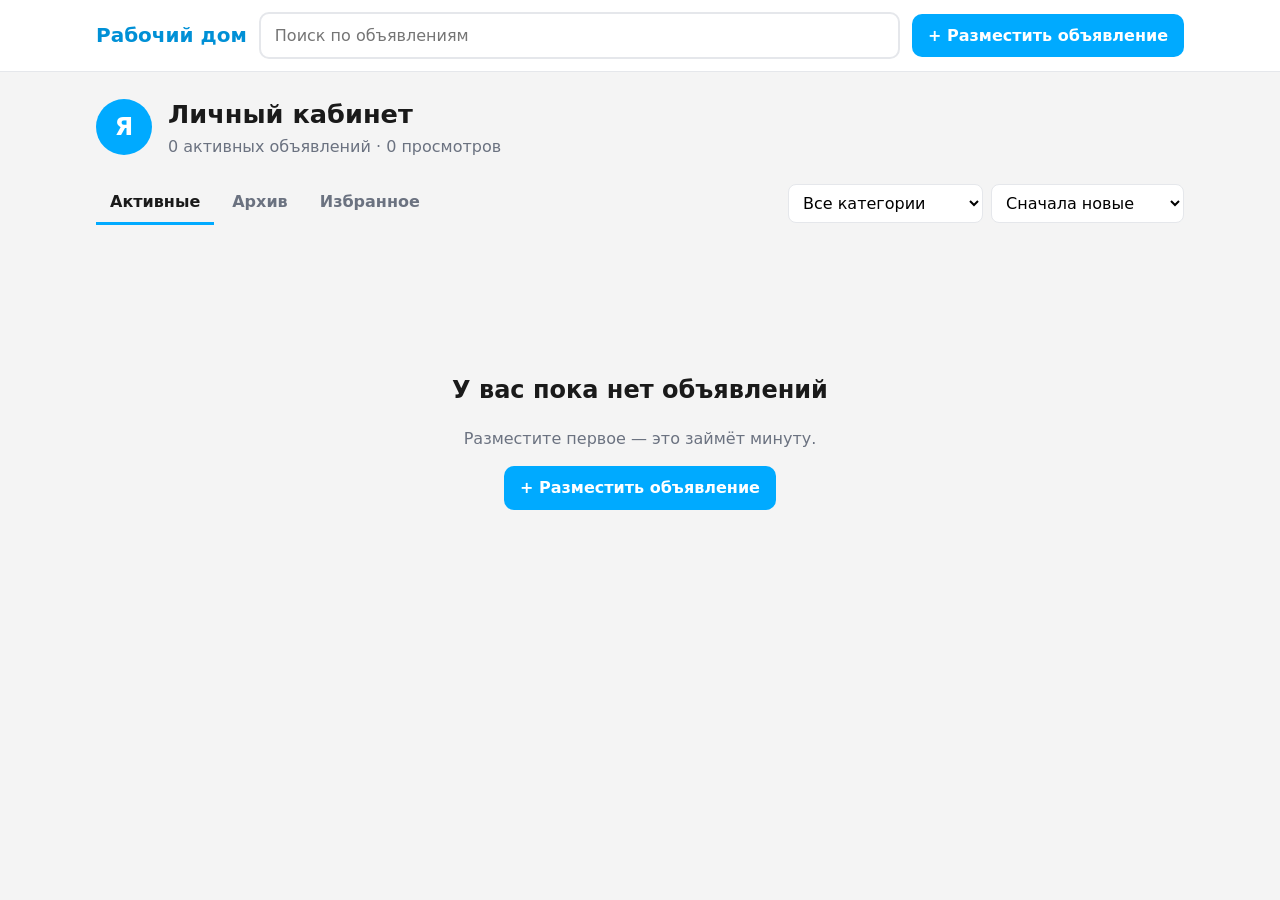
==== cabinet/index.html @ 33542933 "Add personal cabinet prototype with Avito-style listings Co-Authored-By: Claude Sonnet 5.5 <noreply@" ====
<!DOCTYPE html>
<html lang="ru">
<head>
  <meta charset="UTF-8">
  <meta name="viewport" content="width=device-width, initial-scale=1.0">
  <title>Личный кабинет — Рабочий дом</title>
  <link rel="stylesheet" href="cabinet.css">
</head>
<body>
  <header class="topbar">
    <div class="wrap topbar__in">
      <a class="brand" href="./">Рабочий&nbsp;дом</a>
      <input id="search" class="search" type="search" placeholder="Поиск по объявлениям" aria-label="Поиск">
      <button id="btn-new" class="btn btn--primary" type="button">+ Разместить объявление</button>
    </div>
  </header>

  <main class="wrap">
    <section class="profile" aria-label="Профиль">
      <div class="avatar" aria-hidden="true">Я</div>
      <div>
        <h1>Личный кабинет</h1>
        <p class="muted" id="stats"></p>
      </div>
    </section>

    <div class="toolbar">
      <nav class="tabs" role="tablist" aria-label="Разделы">
        <button role="tab" data-tab="active" aria-selected="true">Активные <span class="count" data-count="active"></span></button>
        <button role="tab" data-tab="archive" aria-selected="false">Архив <span class="count" data-count="archive"></span></button>
        <button role="tab" data-tab="fav" aria-selected="false">Избранное <span class="count" data-count="fav"></span></button>
      </nav>
      <div class="filters">
        <select id="f-cat" aria-label="Категория"></select>
        <select id="f-sort" aria-label="Сортировка">
          <option value="new">Сначала новые</option>
          <option value="cheap">Сначала дешевле</option>
          <option value="rich">Сначала дороже</option>
          <option value="views">По просмотрам</option>
        </select>
      </div>
    </div>

    <section id="grid" class="grid" aria-live="polite"></section>
    <div id="empty" class="empty" hidden></div>
  </main>

  <!-- Форма объявления -->
  <dialog id="dlg-form">
    <form id="form" method="dialog" novalidate>
      <header class="dlg__head">
        <h2 id="form-title">Новое объявление</h2>
        <button type="button" class="icon" data-close aria-label="Закрыть">×</button>
      </header>
      <label>Заголовок*
        <input name="title" maxlength="80" required placeholder="Например: Требуется бригада плиточников">
      </label>
      <div class="row">
        <label>Категория*
          <select name="category" required></select>
        </label>
        <label>Цена / оплата, ₽
          <input name="price" type="number" min="0" step="1" placeholder="0 — договорная">
        </label>
      </div>
      <div class="row">
        <label>Город*
          <input name="city" maxlength="60" required placeholder="Москва">
        </label>
        <label>Телефон*
          <input name="phone" type="tel" maxlength="20" required placeholder="+7 900 000-00-00">
        </label>
      </div>
      <label>Описание*
        <textarea name="description" rows="5" maxlength="3000" required placeholder="Условия, обязанности, требования…"></textarea>
      </label>
      <div>
        <span class="label">Фото (до 5)</span>
        <div id="photos" class="photos"></div>
        <input id="photo-input" type="file" accept="image/*" multiple hidden>
      </div>
      <p id="form-error" class="error" role="alert" hidden></p>
      <footer class="dlg__foot">
        <button type="button" class="btn" data-close>Отмена</button>
        <button type="submit" class="btn btn--primary">Опубликовать</button>
      </footer>
    </form>
  </dialog>

  <!-- Просмотр объявления -->
  <dialog id="dlg-view">
    <div id="view"></div>
  </dialog>

  <script src="cabinet.js"></script>
</body>
</html>
---- cabinet/cabinet.css ----
:root {
  --bg: #f4f4f4;
  --card: #fff;
  --text: #1a1a1a;
  --muted: #6b7280;
  --line: #e5e7eb;
  --brand: #0af;
  --brand-dark: #0090d6;
  --accent: #965eeb;
  --danger: #e5484d;
  --radius: 12px;
}
* { box-sizing: border-box; }
body {
  margin: 0;
  font: 16px/1.45 system-ui, -apple-system, "Segoe UI", Roboto, Arial, sans-serif;
  color: var(--text);
  background: var(--bg);
}
.wrap { max-width: 1120px; margin: 0 auto; padding: 0 16px; }
.muted { color: var(--muted); }

/* Шапка */
.topbar { background: var(--card); border-bottom: 1px solid var(--line); position: sticky; top: 0; z-index: 5; }
.topbar__in { display: flex; gap: 12px; align-items: center; padding-top: 12px; padding-bottom: 12px; }
.brand { font-weight: 800; font-size: 1.25rem; color: var(--brand-dark); text-decoration: none; }
.search { flex: 1; min-width: 0; padding: 10px 14px; border: 2px solid var(--line); border-radius: 10px; font: inherit; }
.search:focus { outline: none; border-color: var(--brand); }

/* Кнопки */
.btn { padding: 10px 16px; border: 0; border-radius: 10px; font: inherit; font-weight: 600; background: #eef0f3; color: var(--text); cursor: pointer; }
.btn:hover { background: #e2e5ea; }
.btn--primary { background: var(--brand); color: #fff; }
.btn--primary:hover { background: var(--brand-dark); }
.btn--danger { color: var(--danger); }
.icon { border: 0; background: none; font-size: 28px; line-height: 1; cursor: pointer; color: var(--muted); }
:focus-visible { outline: 3px solid var(--accent); outline-offset: 2px; }

/* Профиль */
.profile { display: flex; gap: 16px; align-items: center; padding: 24px 0 8px; }
.profile h1 { margin: 0; font-size: 1.6rem; }
.profile p { margin: 2px 0 0; }
.avatar { width: 56px; height: 56px; border-radius: 50%; background: var(--brand); color: #fff; display: grid; place-items: center; font-size: 1.5rem; font-weight: 700; }

/* Панель */
.toolbar { display: flex; flex-wrap: wrap; gap: 12px; justify-content: space-between; align-items: center; margin: 16px 0; }
.tabs { display: flex; gap: 4px; }
.tabs button { border: 0; background: none; padding: 8px 14px; font: inherit; font-weight: 600; color: var(--muted); border-bottom: 3px solid transparent; cursor: pointer; }
.tabs button[aria-selected="true"] { color: var(--text); border-bottom-color: var(--brand); }
.count { font-weight: 400; color: var(--muted); }
.filters { display: flex; gap: 8px; }
select, input, textarea { font: inherit; }
.filters select { padding: 8px 10px; border: 1px solid var(--line); border-radius: 8px; background: var(--card); }

/* Сетка карточек */
.grid { display: grid; grid-template-columns: repeat(auto-fill, minmax(230px, 1fr)); gap: 16px; padding-bottom: 48px; }
.card { background: var(--card); border-radius: var(--radius); overflow: hidden; display: flex; flex-direction: column; position: relative; box-shadow: 0 1px 3px #0000000d; }
.card__img { aspect-ratio: 4 / 3; width: 100%; object-fit: cover; background: #dde3ea; display: grid; place-items: center; color: var(--muted); font-size: 2.5rem; border: 0; padding: 0; cursor: pointer; }
.card__body { padding: 12px; display: flex; flex-direction: column; gap: 4px; flex: 1; }
.card__price { font-weight: 700; font-size: 1.15rem; }
.card__title { margin: 0; font-size: 1rem; font-weight: 500; color: var(--brand-dark); cursor: pointer; background: none; border: 0; padding: 0; text-align: left; font: inherit; color: var(--brand-dark); }
.card__title:hover { color: var(--accent); }
.card__meta { font-size: .85rem; color: var(--muted); }
.badge { position: absolute; top: 8px; left: 8px; background: #000a; color: #fff; padding: 2px 8px; border-radius: 6px; font-size: .75rem; }
.fav { position: absolute; top: 8px; right: 8px; width: 36px; height: 36px; border-radius: 50%; border: 0; background: #fffd; font-size: 20px; cursor: pointer; color: var(--muted); }
.fav[aria-pressed="true"] { color: var(--danger); }
.card__actions { display: flex; gap: 6px; padding: 0 12px 12px; flex-wrap: wrap; }
.card__actions .btn { padding: 6px 10px; font-size: .85rem; }

.empty { text-align: center; padding: 64px 16px; color: var(--muted); }
.empty h2 { color: var(--text); }

/* Диалоги */
dialog { border: 0; border-radius: 16px; padding: 0; width: min(640px, calc(100vw - 24px)); max-height: calc(100vh - 24px); box-shadow: 0 20px 60px #0004; }
dialog::backdrop { background: #0007; }
#form { display: flex; flex-direction: column; gap: 14px; padding: 20px; }
.dlg__head, .dlg__foot { display: flex; justify-content: space-between; align-items: center; gap: 8px; }
.dlg__head h2 { margin: 0; }
.dlg__foot { justify-content: flex-end; }
label, .label { display: flex; flex-direction: column; gap: 4px; font-size: .9rem; font-weight: 600; }
label input, label select, label textarea { padding: 10px 12px; border: 1px solid #cfd4da; border-radius: 8px; font-weight: 400; }
label input:focus, label select:focus, label textarea:focus { outline: none; border-color: var(--brand); }
.row { display: grid; grid-template-columns: 1fr 1fr; gap: 12px; }
.error { color: var(--danger); margin: 0; font-size: .9rem; }

.photos { display: flex; gap: 8px; flex-wrap: wrap; margin-top: 4px; }
.photo { position: relative; width: 80px; height: 80px; border-radius: 8px; overflow: hidden; }
.photo img { width: 100%; height: 100%; object-fit: cover; }
.photo button { position: absolute; top: 2px; right: 2px; width: 22px; height: 22px; border: 0; border-radius: 50%; background: #000a; color: #fff; cursor: pointer; line-height: 1; }
.photo-add { width: 80px; height: 80px; border: 2px dashed #cfd4da; border-radius: 8px; background: none; font-size: 28px; color: var(--muted); cursor: pointer; }
.photo-add:hover { border-color: var(--brand); color: var(--brand); }

/* Просмотр */
.view { display: flex; flex-direction: column; }
.view__gallery { background: #111; display: grid; place-items: center; min-height: 160px; }
.view__gallery img { width: 100%; max-height: 360px; object-fit: contain; }
.view__thumbs { display: flex; gap: 6px; padding: 8px; overflow-x: auto; background: #111; }
.view__thumbs img { width: 56px; height: 56px; object-fit: cover; border-radius: 6px; cursor: pointer; opacity: .6; }
.view__thumbs img[aria-current="true"] { opacity: 1; outline: 2px solid var(--brand); }
.view__body { padding: 20px; display: flex; flex-direction: column; gap: 10px; }
.view__body h2 { margin: 0; }
.view__price { font-size: 1.6rem; font-weight: 800; }
.view__desc { white-space: pre-wrap; margin: 0; }
.view__foot { display: flex; gap: 8px; justify-content: space-between; align-items: center; flex-wrap: wrap; }

@media (max-width: 600px) {
  .topbar__in { flex-wrap: wrap; }
  .search { order: 3; flex-basis: 100%; }
  .row { grid-template-columns: 1fr; }
  .grid { grid-template-columns: repeat(2, 1fr); gap: 10px; }
}
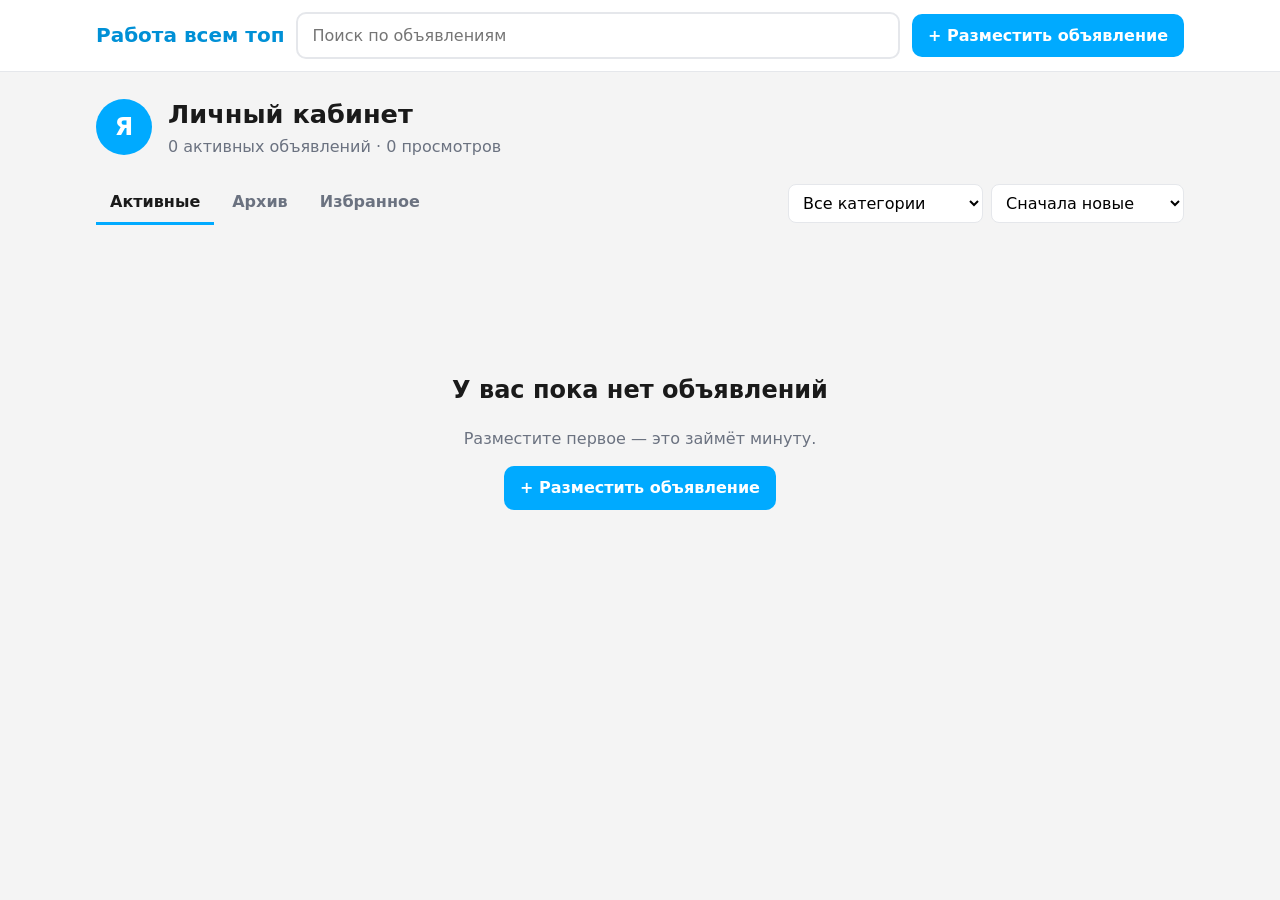
==== commit 1151c8c2: "Rename brand to «Работа всем топ» Co-Authored-By: Claude Sonnet 5.5 <noreply@anthropic.com> Claude-S" ====
--- a/cabinet/index.html
+++ b/cabinet/index.html
@@ -3,13 +3,13 @@
 <head>
   <meta charset="UTF-8">
   <meta name="viewport" content="width=device-width, initial-scale=1.0">
-  <title>Личный кабинет — Рабочий дом</title>
+  <title>Личный кабинет — Работа всем топ</title>
   <link rel="stylesheet" href="cabinet.css">
 </head>
 <body>
   <header class="topbar">
     <div class="wrap topbar__in">
-      <a class="brand" href="./">Рабочий&nbsp;дом</a>
+      <a class="brand" href="./">Работа&nbsp;всем&nbsp;топ</a>
       <input id="search" class="search" type="search" placeholder="Поиск по объявлениям" aria-label="Поиск">
       <button id="btn-new" class="btn btn--primary" type="button">+ Разместить объявление</button>
     </div>
